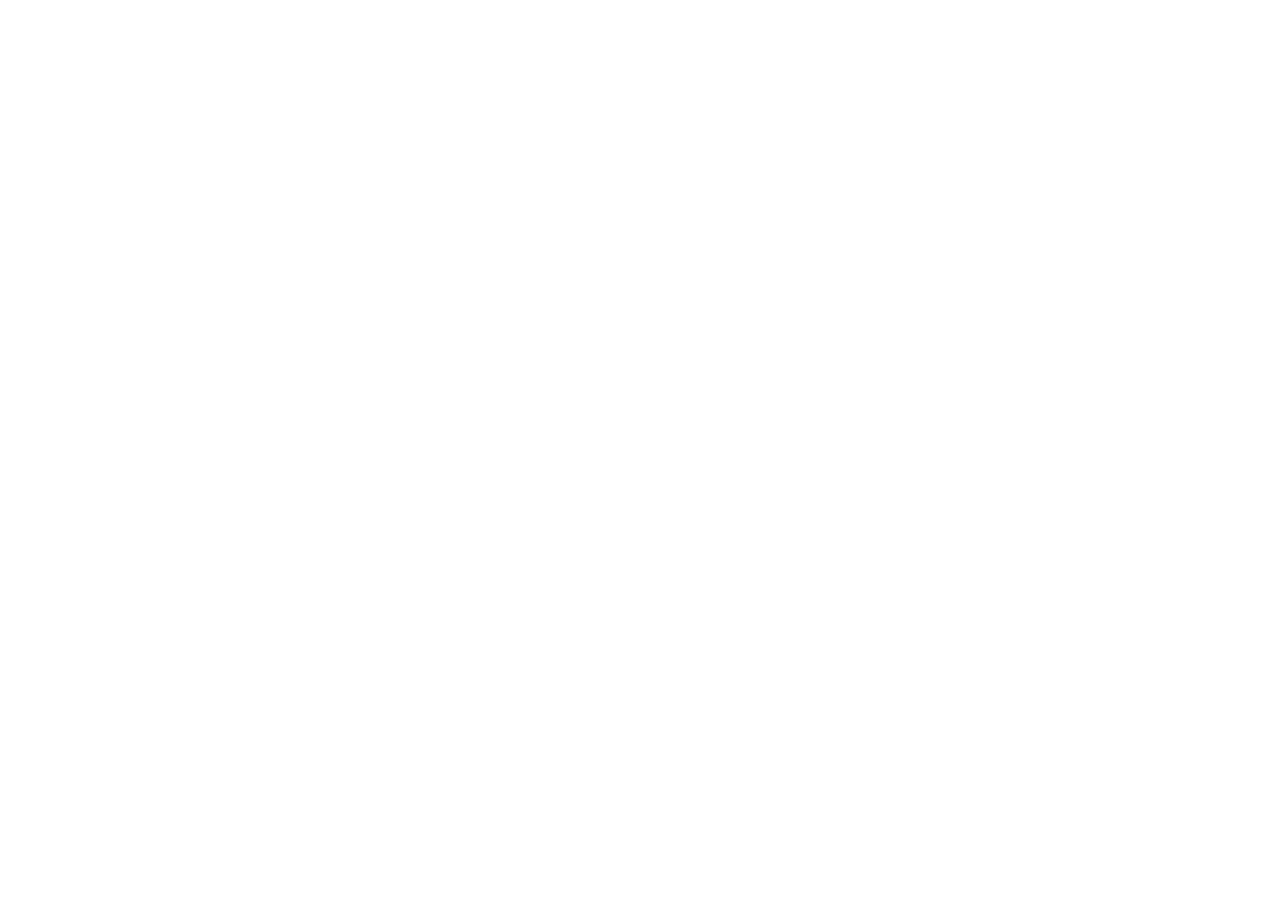
==== index.html @ 1dcafc3e "Update and rename game.html to index.html" ====
<!DOCTYPE html>
<html lang="en">
<head>
    <meta charset="UTF-8">
    <meta name="viewport" content="width=device-width, initial-scale=1.0">
    <title>Rock-Paper-Scissors</title>
</head>
<body>
    <script>
        function getComputerChoice(){
            const choices = ['Rock', 'Paper', 'Scissor'];
            const randomIndex = Math.floor(Math.random() * choices.length);
            return choices[randomIndex];
        }
        console.log(getComputerChoice());
        function playRound(playerSelection, computerSelection){
            playerSelection = playerSelection.toLowerCase();
            // winning scene
            const winningSenario = {
                rock: 'scissor',
                paper: 'rock',
                scissor: 'paper'
            };
            // to check a tie
            if (playerSelection === computerSelection.toLowerCase()) {
                return "It's a Tie";
            }
            // check if player wins
            if (winningSenario[playerSelection] === computerSelection.toLowerCase())
            return 'You Win! ${playerSelection} beats ${computerSelection}';
            // If it's not a tie and player didn't win, then computer wins
            return`You Lose! ${computerSelection} beats ${playerSelection}`;        
        }
        const playerSelection='Rock';
        const computerSelection=getComputerChoice();
        console.log(playRound(playerSelection, computerSelection));
        function playGame(){
            let playerscore=0;
            let computerscore=0;
            // round 1
            let playerSelection1=prompt("Enter your choice for round 1 (Rock, Paper, or Scissor):");
            let computerSelection1=getComputerChoice();
            let result1 = playRound(playerSelection1, computerSelection1);
            console.log(result1);
            if (result1.startsWith("You Win!")){
                playerscore++
            }else  if(result1.startsWith("You Lose!")){
                computerscore++
            }
            // round 2
            let playerSelection2=prompt("Enter your choice for round 2 (Rock, Paper, or Scissor):");
            let computerSelection2=getComputerChoice();
            let result2 = playRound(playerSelection2, computerSelection2);
            console.log(result2);
            if (result2.startsWith("You win!")){
                playerscore++
            }else if(result2.startsWith("You Lose!")){
                computerscore++
            }
            //round 3
            let playerSelection3=prompt("Enter your choice for round 3 (Rock, Paper, or Scissor):");
            let computerSelection3=getComputerChoice();
            let result3 = playRound(playerSelection3, computerSelection3);
            console.log(result3);
            if(result3.startsWith("You Win!")){
                playerscore++
            }else if(result3.startsWith("You Lose!")){
                computerscore++
            }
            // round4
            let playerSelection4=prompt("Enter your choice for round 4 (Rock, Paper, or Scissor):");
            let computerSelection4=getComputerChoice();
            let result4 = playRound(playerSelection4, computerSelection4);
            console.log (result4);
            if(result4.startsWith("You Win!")){
                playerscore++
            }else if(result4.startsWith("You Lose!")){
                computerscore++
            }
            //round5
            let playerSelection5=prompt("Enter your choice for round 5 (Rock, Paper, or Scissor):");
            let computerSelection5=getComputerChoice();
            let result5 = playRound(playerSelection5, computerSelection5);
            console.log (result5);
            if(result5.startsWith("You Win!")){
                playerscore++
            }else if(result5.startsWith("You Lose!")){
                computerscore++
            }
            //report of winner
            if(playerscore > computerscore){
                console.log("You Win the Game!");
            }else if(playerscore < computerscore){
                console.log("You Lose the Game!")
            }else{
                console.log("It's a Tie!")
            }
        }

        playGame();
    </script>
</body>
</html>
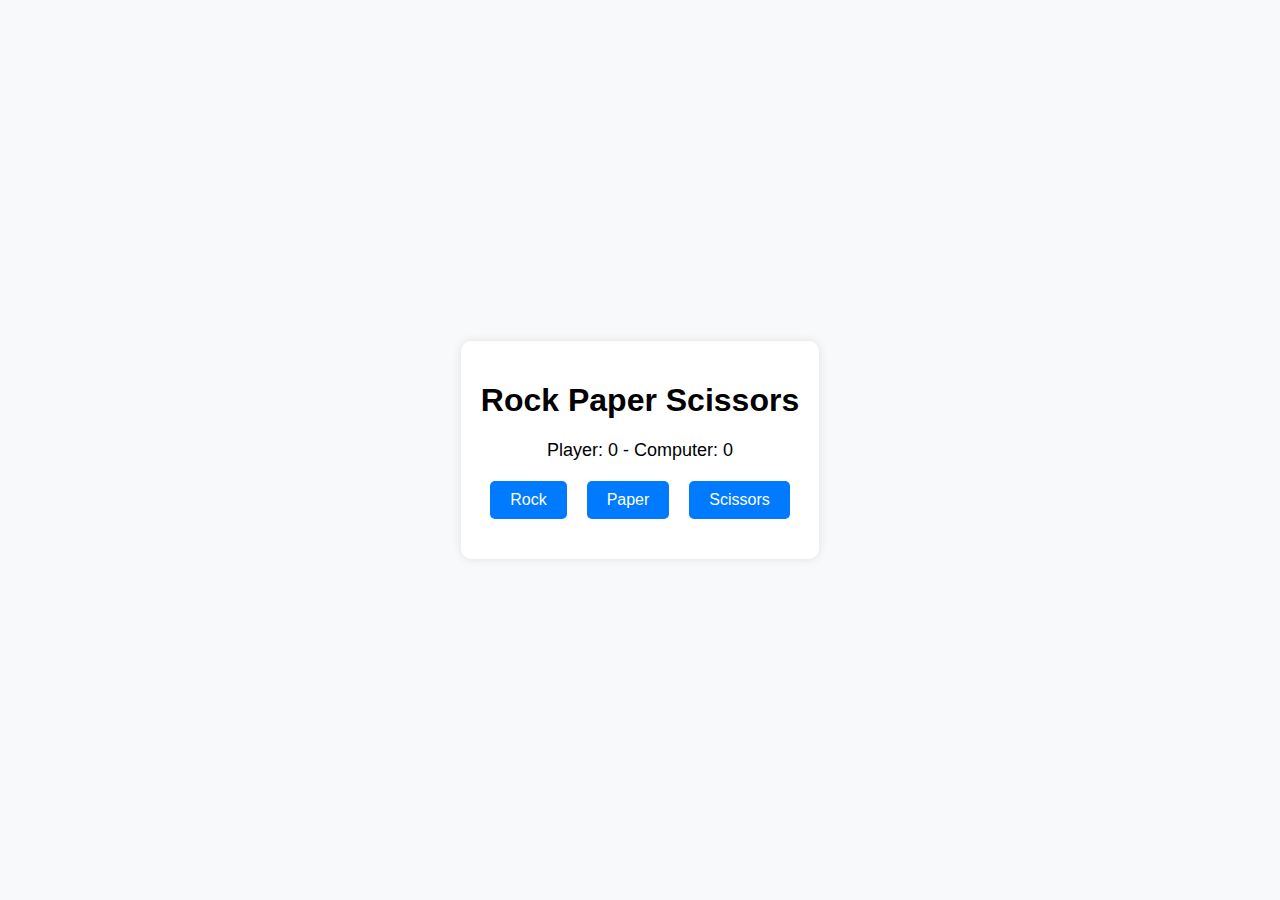
==== commit 7652fe79: "Add files via upload" ====
--- a/index.html
+++ b/index.html
@@ -3,101 +3,21 @@
 <head>
     <meta charset="UTF-8">
     <meta name="viewport" content="width=device-width, initial-scale=1.0">
+    <link rel="stylesheet" href="style.css">
     <title>Rock-Paper-Scissors</title>
 </head>
 <body>
-    <script>
-        function getComputerChoice(){
-            const choices = ['Rock', 'Paper', 'Scissor'];
-            const randomIndex = Math.floor(Math.random() * choices.length);
-            return choices[randomIndex];
-        }
-        console.log(getComputerChoice());
-        function playRound(playerSelection, computerSelection){
-            playerSelection = playerSelection.toLowerCase();
-            // winning scene
-            const winningSenario = {
-                rock: 'scissor',
-                paper: 'rock',
-                scissor: 'paper'
-            };
-            // to check a tie
-            if (playerSelection === computerSelection.toLowerCase()) {
-                return "It's a Tie";
-            }
-            // check if player wins
-            if (winningSenario[playerSelection] === computerSelection.toLowerCase())
-            return 'You Win! ${playerSelection} beats ${computerSelection}';
-            // If it's not a tie and player didn't win, then computer wins
-            return`You Lose! ${computerSelection} beats ${playerSelection}`;        
-        }
-        const playerSelection='Rock';
-        const computerSelection=getComputerChoice();
-        console.log(playRound(playerSelection, computerSelection));
-        function playGame(){
-            let playerscore=0;
-            let computerscore=0;
-            // round 1
-            let playerSelection1=prompt("Enter your choice for round 1 (Rock, Paper, or Scissor):");
-            let computerSelection1=getComputerChoice();
-            let result1 = playRound(playerSelection1, computerSelection1);
-            console.log(result1);
-            if (result1.startsWith("You Win!")){
-                playerscore++
-            }else  if(result1.startsWith("You Lose!")){
-                computerscore++
-            }
-            // round 2
-            let playerSelection2=prompt("Enter your choice for round 2 (Rock, Paper, or Scissor):");
-            let computerSelection2=getComputerChoice();
-            let result2 = playRound(playerSelection2, computerSelection2);
-            console.log(result2);
-            if (result2.startsWith("You win!")){
-                playerscore++
-            }else if(result2.startsWith("You Lose!")){
-                computerscore++
-            }
-            //round 3
-            let playerSelection3=prompt("Enter your choice for round 3 (Rock, Paper, or Scissor):");
-            let computerSelection3=getComputerChoice();
-            let result3 = playRound(playerSelection3, computerSelection3);
-            console.log(result3);
-            if(result3.startsWith("You Win!")){
-                playerscore++
-            }else if(result3.startsWith("You Lose!")){
-                computerscore++
-            }
-            // round4
-            let playerSelection4=prompt("Enter your choice for round 4 (Rock, Paper, or Scissor):");
-            let computerSelection4=getComputerChoice();
-            let result4 = playRound(playerSelection4, computerSelection4);
-            console.log (result4);
-            if(result4.startsWith("You Win!")){
-                playerscore++
-            }else if(result4.startsWith("You Lose!")){
-                computerscore++
-            }
-            //round5
-            let playerSelection5=prompt("Enter your choice for round 5 (Rock, Paper, or Scissor):");
-            let computerSelection5=getComputerChoice();
-            let result5 = playRound(playerSelection5, computerSelection5);
-            console.log (result5);
-            if(result5.startsWith("You Win!")){
-                playerscore++
-            }else if(result5.startsWith("You Lose!")){
-                computerscore++
-            }
-            //report of winner
-            if(playerscore > computerscore){
-                console.log("You Win the Game!");
-            }else if(playerscore < computerscore){
-                console.log("You Lose the Game!")
-            }else{
-                console.log("It's a Tie!")
-            }
-        }
-
-        playGame();
-    </script>
+    <div class="container">
+        <h1>Rock Paper Scissors</h1>
+        <div id="scoreboard" class="scoreboard">Player: 0 - Computer: 0</div>
+        <div id="results" class="results"></div>
+        <div class="choices">
+            <button id="rock" class="choice">Rock</button>
+            <button id="paper" class="choice">Paper</button>
+            <button id="scissors" class="choice">Scissors</button>
+        </div>
+        <div id="winner" class="winner"></div>
+    </div>
+    <script src="./index.js" charset="UTF-8"></script>
 </body>
-</html>
+</html>--- a/style.css
+++ b/style.css
@@ -0,0 +1,54 @@
+body {
+    font-family: Arial, sans-serif;
+    background-color: #f8f9fa;
+    margin: 0;
+    display: flex;
+    justify-content: center;
+    align-items: center;
+    height: 100vh;
+}
+
+.container {
+    text-align: center;
+    background-color: #fff;
+    padding: 20px;
+    border-radius: 10px;
+    box-shadow: 0 0 10px rgba(0, 0, 0, 0.1);
+}
+
+.scoreboard {
+    margin-bottom: 20px;
+    font-size: 18px;
+}
+
+.results {
+    margin-bottom: 20px;
+    font-size: 20px;
+}
+
+.choices {
+    display: flex;
+    justify-content: center;
+    gap: 20px;
+}
+
+.choice {
+    padding: 10px 20px;
+    font-size: 16px;
+    background-color: #007bff;
+    color: #fff;
+    border: none;
+    border-radius: 5px;
+    cursor: pointer;
+    transition: background-color 0.3s;
+}
+
+.choice:hover {
+    background-color: #0056b3;
+}
+
+.winner {
+    margin-top: 20px;
+    font-size: 24px;
+    font-weight: bold;
+}
